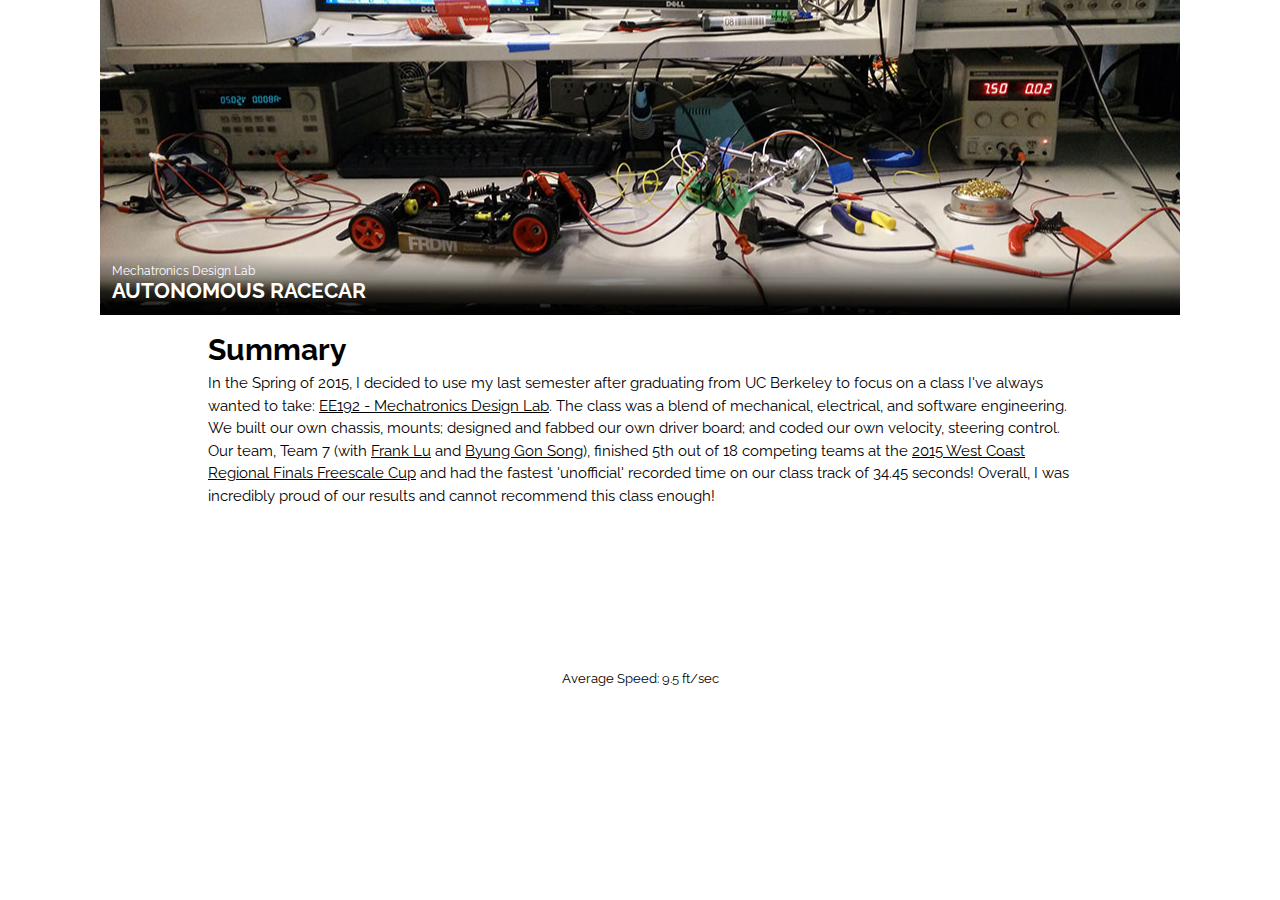
==== projects/ee192.html @ cdf258ad "Created a v0 version of the Autonomous Racecar Project, updated some css rules to be more easily use" ====
<!doctype html>
<html lang="en">
  <head>
    <link href='https://fonts.googleapis.com/css?family=Raleway:400,700,100' rel='stylesheet' type='text/css'>
    <link rel="stylesheet" href="http://yui.yahooapis.com/pure/0.6.0/pure-min.css">
    <script src="https://code.jquery.com/jquery-1.11.3.js"></script>
    <script src="../js/index.js"></script>
    <link rel="stylesheet" type="text/css" href="../css/style-1.css">
    <link rel="shortcut icon" href="../images/favicon.png" type="image/x-icon">
    <link rel="icon" href="../images/favicon.png" type="image/x-icon">
    <title>Autonomous Racecar | Quinn Z Shen</title>
    <meta charset="utf-8">
    <meta name="viewport" content="width=device-width, initial-scale=1.0">
    <meta name="description" content="Autonomous Racecar | Quinn Z Shen">
  </head>
  <body>
    <div class="project">
      <div id="ee192" class="content">
        <div id="ee192-compressed" class="content-preview"></div>
          <div class="content-text">  
            <p>Mechatronics Design Lab</p>
            <h1>AUTONOMOUS RACECAR</h1>
        </div>
      </div>
      <div class="project-blurb underline">
        <h1>Summary</h1>
        <p>In the Spring of 2015, I decided to use my last semester after graduating from UC Berkeley to focus on a class I've always wanted to take: <a href="https://www2.eecs.berkeley.edu/Courses/EE192/">EE192 - Mechatronics Design Lab</a>. The class was a blend of mechanical, electrical, and software engineering. We built our own chassis, mounts; designed and fabbed our own driver board; and coded our own velocity, steering control. Our team, Team 7 (with <a href="https://www.facebook.com/lu.phrank">Frank Lu</a> and <a href="https://www.facebook.com/byunggon.song">Byung Gon Song</a>), finished 5th out of 18 competing teams at the <a href="http://www.ece.ucdavis.edu/nxp/2015-race-results/">2015 West Coast Regional Finals Freescale Cup</a> and had the fastest 'unofficial' recorded time on our class track of 34.45 seconds! Overall, I was incredibly proud of our results and cannot recommend this class enough! </p>
      </div>
      <video class="video-player" autoplay muted>
        <source src="../images/ee192/best-run.mp4" type="video/mp4">
      </video> 
      <div class="project-blurb caption">
        <p>Average Speed: 9.5 ft/sec</p>
      </div>   
    </div>
  </body>
</html>
---- css/style-1.css ----
/* CSS declarations go here */
html, body, div, span, applet, object, iframe, p,
h1, h2, h3, h4, h5, h6, blockquote, pre,
a, abbr, acronym, address, big, cite, code,
del, dfn, em, img, ins, kbd, q, s, samp,
small, strike, strong, sub, sup, tt, var,
dl, dt, dd, ol, ul, li,
fieldset, form, label, legend,
table, caption, tbody, tfoot, thead, tr, th, td,
article, aside, canvas, details, embed,
figure, figcaption, footer, header, hgroup,
menu, nav, output, ruby, section, summary,
time, mark, audio, video {
  margin: 0;
  padding: 0;
  border: 0;
  vertical-align: baseline;
  letter-spacing: normal;
  font-family: "Raleway", sans-serif;
  text-decoration: none;
}

/* HTML5 display-role reset for older browsers */
article, aside, details, figcaption, figure,
footer, header, hgroup, menu, nav, section {
    display: block;
}

.center-vertically {
  top: 50%;
  transform: translateY(-50%);
  position: absolute;
}

.center-horizontally {
  left: 50%;
  transform: translateX(-50%);
  position: absolute;
}

.triangle {
  border-right: 2px solid;
  border-bottom: 2px solid;
  width: 9px; height: 9px;
  transform: rotate(-45deg);
}

.wrapper {
  text-align: center;
}

.nav {
  width: 100%;
}

.showcase {
  margin: 0;
}

h1 {
  font-family: 'Raleway';
  font-weight: 700;
  font-size: 13px;
}

p {
  font-family: 'Raleway';
  font-weight: 400;
  font-size: 12px;
}

a {
  color: inherit;
}

.project-blurb {
  max-width: 864px;
  margin: 0px auto 6px;
}

.project-blurb h1 {
  text-align: left;
  font-size: 30px;
  line-height: 150%;
}

.project-blurb p {
  text-align: left;
  font-size: 15px;
  line-height: 150%;
}

.caption p {
  text-align: center;
  font-size: 13px;
}

.video-player {
  display: block;
  max-width: 864px;
  margin: 0px auto 6px;
}

.profile {
  width: 120px;
  height: 120px;
  margin: 24px auto;
  border-radius: 60px 60px;
  background: url(../images/quinn.JPG);
  background-size: cover;
  background-position-x: 50%;
  background-position-y: 50%;
  background-repeat: no-repeat;
  transition: box-shadow .3s ease-out;
}

.content {
  position: relative;
  margin: 0px auto 12px;
  height: 315px;
  max-width: 1080px;
  transition: box-shadow .3s ease-out;
}

.clickable-img:hover {
  box-shadow: 1px 1px 6px #1e262c; 
}

.last { 
  margin-bottom: 0 !important; 
}

.text-module {
  margin: 24px auto;
  max-width: 360px;
}

.text-module p {
  margin: 12px;
}

.text-module p a {
  text-decoration: underline;
}

.highlight a {
  transition: color .3s ease-out;
}

.highlight a:hover {
  color: orange;
}

.underline a {
  text-decoration: underline;
}

@media screen and (min-width: 1024px) {
  .nav {
    position: fixed;
    width: 360px;
    height: 100%;
    top: 0;
    left: 0;
  }

  .content-nav {
    margin-top: 0px;
    opacity: 0;
    transition: opacity 1.5s;
    z-index: -1;
  }

  .text-module {
    margin: 12px 24px;
  }

  .profile {
    margin: 90px auto 0px;
  }

  .showcase {
    margin-left: 360px;
  }

  .showcase-nav {
    margin-top: 222px
  }
}

.overlay {
  width: 100%;
  height: 100%;
  background-color: black;
  opacity: 0;
  transition: opacity .6s;
}

.content-text {
  position: absolute;
  bottom: 12px;
  left: 12px;
}

.content-text h1 {
  color: white;
  font-size: 21px;
  text-align: left;
}

.content-text p {
  color:white;
  text-align: left;
}

.content-preview {
  position: absolute;
  width: 100%;
  height: 315px;
  max-width: 1080px;
  opacity: 0;
  transition: opacity .45s linear;
}

.showcase-content {
  position: relative;
  margin-bottom: 24px;
  height: 654px;
  max-width: 1080px;
  background-size: cover;
  background-position-x: 50%;
  background-position-y: 50%;
}

.showcase-text {
  position: fixed;
  width: 360px;
  height: 100%;
  top: 0px;
}

.trigger {
  position: absolute;
  bottom: 300px;
}

#nav-1 {
  transition: opacity 1.5s;
}

#woodresin {
  background-image: url(../images/woodresin/cover.jpg);
  background-size: cover;
  background-position-x: 63%;
  background-position-y: 15%;
  background-repeat: no-repeat;
}

#woodresin-compressed {
  background: url(../images/woodresin/cover.min.jpg);
  background-position-x: 63%;
  background-position-y: 15%;
  background-size: cover;
  background-repeat: no-repeat;
}

#photography {
  background: url(../images/everyday-sf/cover.jpg);
  background-size: cover;
  background-position-x: 72%;
  background-position-y: 48%;
  background-repeat: no-repeat;
}

#photography-compressed {
  background: url(../images/everyday-sf/cover.min.jpg);
  background-size: cover;
  background-position-x: 72%;
  background-position-y: 48%;
  background-repeat: no-repeat;
}

#ee192 {
  background: linear-gradient(rgba(0,0,0,0), rgba(0,0,0,0) 81%, rgba(0,0,0,1)), url(../images/ee192/cover.jpg);
  background-size: cover;
  background-position-x: 63%;
  background-position-y: 45%;
  background-repeat: no-repeat;
}

#ee192-compressed {
  background: linear-gradient(rgba(0,0,0,0), rgba(0,0,0,0) 81%, rgba(0,0,0,1)), url(../images/ee192/cover.min.jpg);
  background-size: cover;
  background-position-x: 63%;
  background-position-y: 45%;
  background-repeat: no-repeat;
}

#nokia {
  background: url(../images/watch/cover.jpg);
  background-size: cover;
  background-position-x: 57%;
  background-position-y: 33%;
  background-repeat: no-repeat;
}

#nokia-compressed {
  background: url(../images/watch/cover.min.jpg);
  background-size: cover;
  background-position-x: 57%;
  background-position-y: 33%;
  background-repeat: no-repeat;
}

/** Hide scrollbars on Chrome, Safari, and IE10 **/
::-webkit-scrollbar { width: 0 !important }
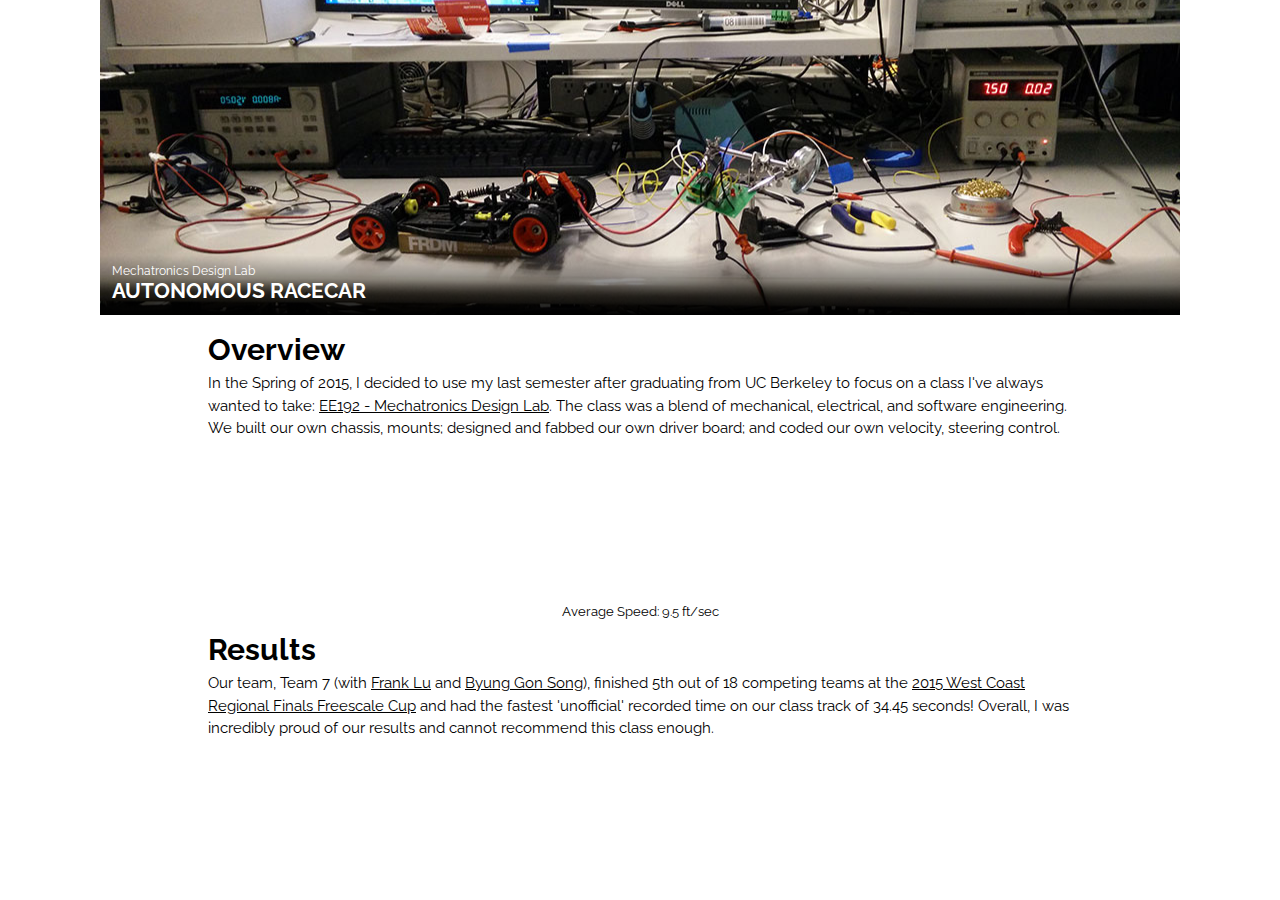
==== commit c18c72ef: "Added 12px left/right margins for project-blurbs on small screens and mobile" ====
--- a/projects/ee192.html
+++ b/projects/ee192.html
@@ -23,8 +23,8 @@
         </div>
       </div>
       <div class="project-blurb underline">
-        <h1>Summary</h1>
-        <p>In the Spring of 2015, I decided to use my last semester after graduating from UC Berkeley to focus on a class I've always wanted to take: <a href="https://www2.eecs.berkeley.edu/Courses/EE192/">EE192 - Mechatronics Design Lab</a>. The class was a blend of mechanical, electrical, and software engineering. We built our own chassis, mounts; designed and fabbed our own driver board; and coded our own velocity, steering control. Our team, Team 7 (with <a href="https://www.facebook.com/lu.phrank">Frank Lu</a> and <a href="https://www.facebook.com/byunggon.song">Byung Gon Song</a>), finished 5th out of 18 competing teams at the <a href="http://www.ece.ucdavis.edu/nxp/2015-race-results/">2015 West Coast Regional Finals Freescale Cup</a> and had the fastest 'unofficial' recorded time on our class track of 34.45 seconds! Overall, I was incredibly proud of our results and cannot recommend this class enough! </p>
+        <h1>Overview</h1>
+        <p>In the Spring of 2015, I decided to use my last semester after graduating from UC Berkeley to focus on a class I've always wanted to take: <a href="https://www2.eecs.berkeley.edu/Courses/EE192/">EE192 - Mechatronics Design Lab</a>. The class was a blend of mechanical, electrical, and software engineering. We built our own chassis, mounts; designed and fabbed our own driver board; and coded our own velocity, steering control.</p>
       </div>
       <video class="video-player" autoplay muted>
         <source src="../images/ee192/best-run.mp4" type="video/mp4">
@@ -32,6 +32,10 @@
       <div class="project-blurb caption">
         <p>Average Speed: 9.5 ft/sec</p>
       </div>   
+      <div class="project-blurb underline">
+        <h1>Results</h1>
+        <p>Our team, Team 7 (with <a href="https://www.facebook.com/lu.phrank">Frank Lu</a> and <a href="https://www.facebook.com/byunggon.song">Byung Gon Song</a>), finished 5th out of 18 competing teams at the <a href="http://www.ece.ucdavis.edu/nxp/2015-race-results/">2015 West Coast Regional Finals Freescale Cup</a> and had the fastest 'unofficial' recorded time on our class track of 34.45 seconds! Overall, I was incredibly proud of our results and cannot recommend this class enough.</p>
+      </div>
     </div>
   </body>
 </html>--- a/css/style-1.css
+++ b/css/style-1.css
@@ -97,8 +97,15 @@
 
 .video-player {
   display: block;
+  width: 100%;
   max-width: 864px;
   margin: 0px auto 6px;
+}
+
+@media screen and (max-width: 888px) {
+  .project-blurb {
+    margin: 0px 12px 6px;
+  }
 }
 
 .profile {
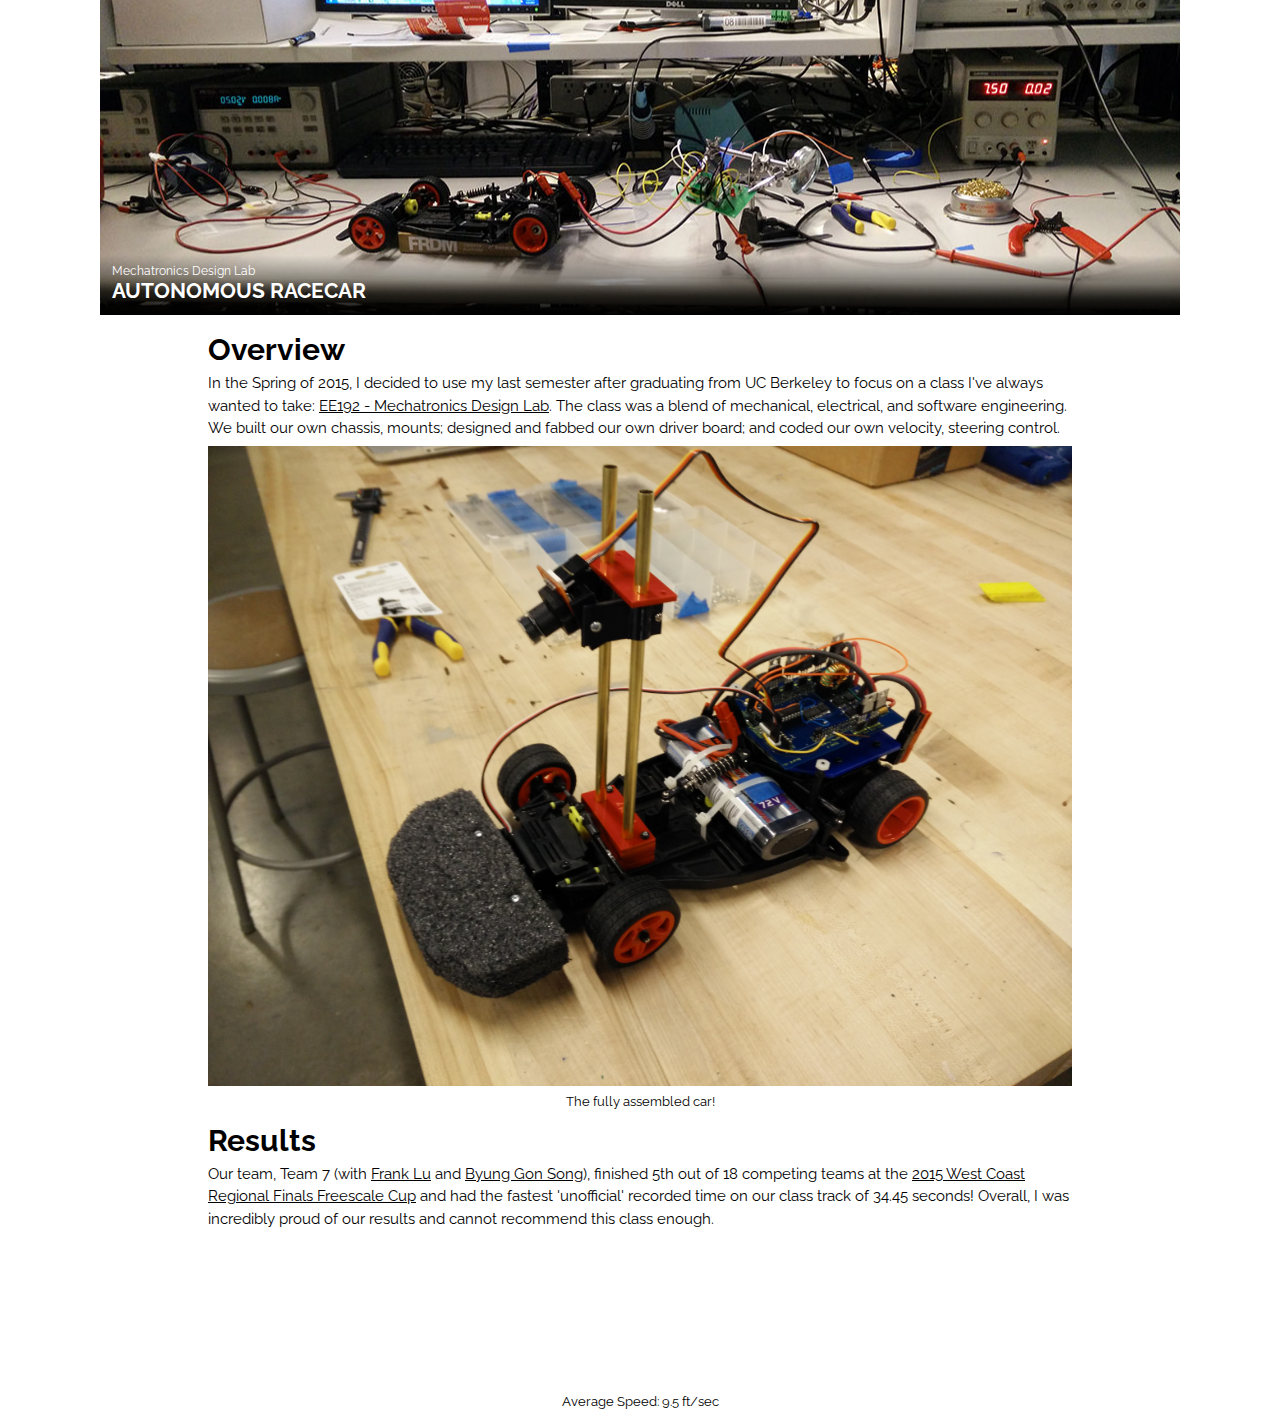
==== commit 73c37263: "Adding a photo of the fully-assembled car to the ee192 project section" ====
--- a/projects/ee192.html
+++ b/projects/ee192.html
@@ -26,16 +26,20 @@
         <h1>Overview</h1>
         <p>In the Spring of 2015, I decided to use my last semester after graduating from UC Berkeley to focus on a class I've always wanted to take: <a href="https://www2.eecs.berkeley.edu/Courses/EE192/">EE192 - Mechatronics Design Lab</a>. The class was a blend of mechanical, electrical, and software engineering. We built our own chassis, mounts; designed and fabbed our own driver board; and coded our own velocity, steering control.</p>
       </div>
+      <img class="project-image" src="../images/ee192/fully-assembled-car.jpg"></img>
+      <div class="project-blurb caption">
+        <p>The fully assembled car!</p>
+      </div>   
+      <div class="project-blurb underline">
+        <h1>Results</h1>
+        <p>Our team, Team 7 (with <a href="https://www.facebook.com/lu.phrank">Frank Lu</a> and <a href="https://www.facebook.com/byunggon.song">Byung Gon Song</a>), finished 5th out of 18 competing teams at the <a href="http://www.ece.ucdavis.edu/nxp/2015-race-results/">2015 West Coast Regional Finals Freescale Cup</a> and had the fastest 'unofficial' recorded time on our class track of 34.45 seconds! Overall, I was incredibly proud of our results and cannot recommend this class enough.</p>
+      </div>
       <video class="video-player" autoplay muted>
         <source src="../images/ee192/best-run.mp4" type="video/mp4">
       </video> 
       <div class="project-blurb caption">
         <p>Average Speed: 9.5 ft/sec</p>
-      </div>   
-      <div class="project-blurb underline">
-        <h1>Results</h1>
-        <p>Our team, Team 7 (with <a href="https://www.facebook.com/lu.phrank">Frank Lu</a> and <a href="https://www.facebook.com/byunggon.song">Byung Gon Song</a>), finished 5th out of 18 competing teams at the <a href="http://www.ece.ucdavis.edu/nxp/2015-race-results/">2015 West Coast Regional Finals Freescale Cup</a> and had the fastest 'unofficial' recorded time on our class track of 34.45 seconds! Overall, I was incredibly proud of our results and cannot recommend this class enough.</p>
-      </div>
+      </div>  
     </div>
   </body>
 </html>--- a/css/style-1.css
+++ b/css/style-1.css
@@ -95,6 +95,13 @@
   font-size: 13px;
 }
 
+.project-image {
+  display: block;
+  width: 100%;
+  max-width: 864px;
+  margin: 0px auto 6px;
+}
+
 .video-player {
   display: block;
   width: 100%;
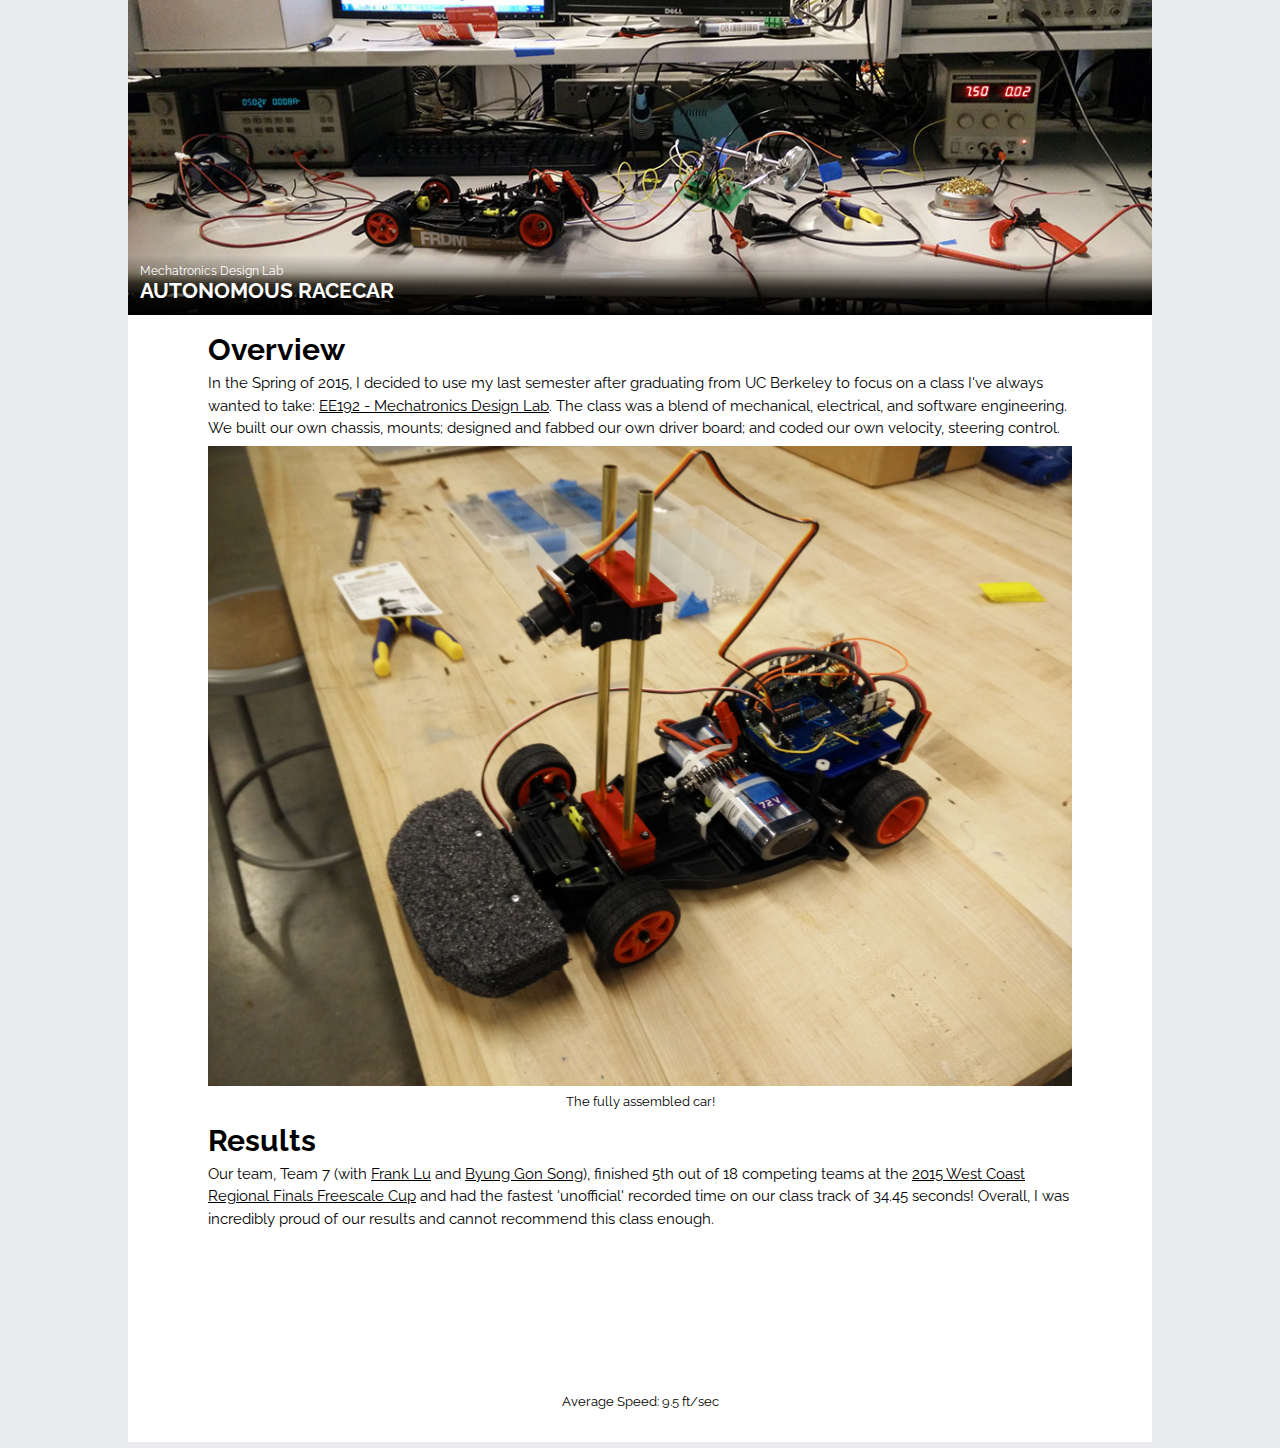
==== commit 6cad6b84: "Added background color to body and added footer to project section" ====
--- a/projects/ee192.html
+++ b/projects/ee192.html
@@ -17,7 +17,7 @@
     <div class="project">
       <div id="ee192" class="content">
         <div id="ee192-compressed" class="content-preview"></div>
-          <div class="content-text">  
+          <div class="content-text">
             <p>Mechatronics Design Lab</p>
             <h1>AUTONOMOUS RACECAR</h1>
         </div>
@@ -29,17 +29,17 @@
       <img class="project-image" src="../images/ee192/fully-assembled-car.jpg"></img>
       <div class="project-blurb caption">
         <p>The fully assembled car!</p>
-      </div>   
+      </div>
       <div class="project-blurb underline">
         <h1>Results</h1>
         <p>Our team, Team 7 (with <a href="https://www.facebook.com/lu.phrank">Frank Lu</a> and <a href="https://www.facebook.com/byunggon.song">Byung Gon Song</a>), finished 5th out of 18 competing teams at the <a href="http://www.ece.ucdavis.edu/nxp/2015-race-results/">2015 West Coast Regional Finals Freescale Cup</a> and had the fastest 'unofficial' recorded time on our class track of 34.45 seconds! Overall, I was incredibly proud of our results and cannot recommend this class enough.</p>
       </div>
       <video class="video-player" autoplay muted>
         <source src="../images/ee192/best-run.mp4" type="video/mp4">
-      </video> 
-      <div class="project-blurb caption">
+      </video>
+      <div class="project-blurb caption footer">
         <p>Average Speed: 9.5 ft/sec</p>
-      </div>  
+      </div>
     </div>
   </body>
-</html>+</html>
--- a/css/style-1.css
+++ b/css/style-1.css
@@ -26,6 +26,10 @@
     display: block;
 }
 
+body {
+  background-color: #e9ebee;
+}
+
 .center-vertically {
   top: 50%;
   transform: translateY(-50%);
@@ -73,6 +77,13 @@
   color: inherit;
 }
 
+.project {
+  width: 80%;
+  margin: 0px auto;
+  max-width: 1080px;
+  background-color: white;
+}
+
 .project-blurb {
   max-width: 864px;
   margin: 0px auto 6px;
@@ -93,6 +104,10 @@
 .caption p {
   text-align: center;
   font-size: 13px;
+}
+
+.footer {
+  padding-bottom: 30px;
 }
 
 .project-image {
@@ -137,11 +152,11 @@
 }
 
 .clickable-img:hover {
-  box-shadow: 1px 1px 6px #1e262c; 
-}
-
-.last { 
-  margin-bottom: 0 !important; 
+  box-shadow: 1px 1px 6px #1e262c;
+}
+
+.last {
+  margin-bottom: 0 !important;
 }
 
 .text-module {
@@ -327,4 +342,4 @@
 }
 
 /** Hide scrollbars on Chrome, Safari, and IE10 **/
-::-webkit-scrollbar { width: 0 !important }+::-webkit-scrollbar { width: 0 !important }
